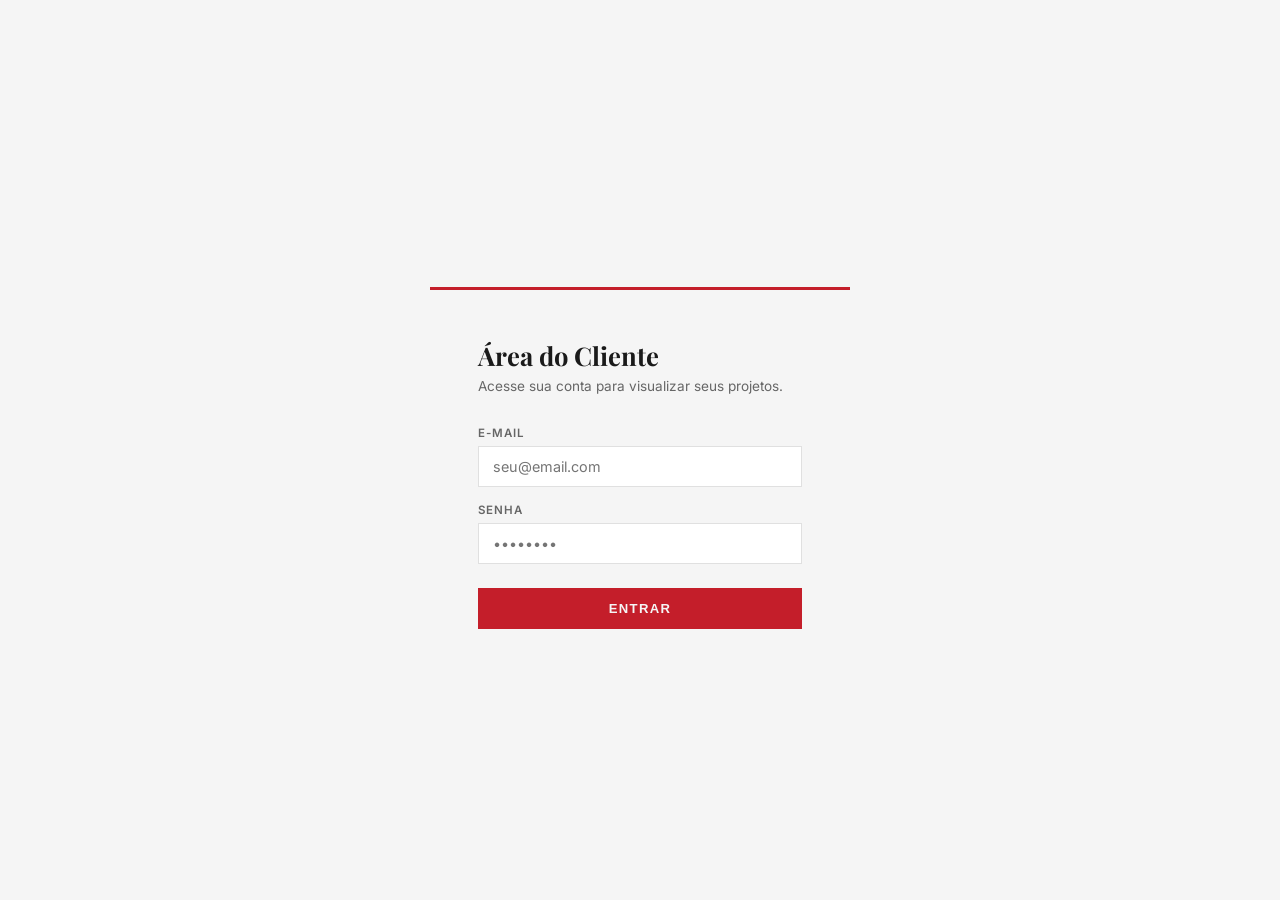
==== cliente.html @ 35e27d4b "primeiro commit; site minas consultoria" ====
<!DOCTYPE html>
<html lang="pt-BR">
<head>
  <meta charset="UTF-8">
  <meta name="viewport" content="width=device-width, initial-scale=1.0">
  <title>Minas Consultoria — Área do Cliente</title>
  <link href="https://fonts.googleapis.com/css2?family=Playfair+Display:wght@400;600;700&family=Inter:wght@300;400;500;600&display=swap" rel="stylesheet">
  <link rel="stylesheet" href="css/style.css">
</head>
<body>

  <!-- LOGIN -->
  <div id="page-login" class="page active">
    <div class="login-page">
      <div class="login-box">
        <h2>Área do Cliente</h2>
        <p>Acesse sua conta para visualizar seus projetos.</p>

        <div class="login-field">
          <label>E-mail</label>
          <input type="email" id="login-email" placeholder="seu@email.com">
        </div>
        <div class="login-field">
          <label>Senha</label>
          <input type="password" id="login-pass" placeholder="••••••••">
        </div>
        <p class="login-error" id="login-error">E-mail ou senha incorretos.</p>
        <button class="btn-primary btn-full" onclick="doLogin()">Entrar</button>
      </div>
    </div>
  </div>

  <!-- DASHBOARD -->
  <div id="page-dashboard" class="page">
    <div class="dashboard">
      <div class="sidebar">
        <div class="sidebar-logo">Minas<span>.</span>Portal</div>
        <div class="sidebar-nav">
          <div class="sidebar-item active">📁 Meus Projetos</div>
          <div class="sidebar-item">📄 Documentos</div>
          <div class="sidebar-item">🔔 Notificações</div>
          <div class="sidebar-item">⚙️ Minha Conta</div>
        </div>
        <div class="sidebar-logout">
          <button class="btn-logout" onclick="doLogout()">Sair</button>
        </div>
      </div>
      <div class="dash-main">
        <div class="dash-header">
          <h2>Bem-vindo, João Silva</h2>
          <p>Seus projetos e documentos técnicos estão disponíveis abaixo.</p>
        </div>
        <div class="projects-grid">
          <div class="project-card">
            <span class="project-new">Novo</span>
            <div class="project-card-icon">📋</div>
            <h4>Laudo Estrutural — Residência Contorno</h4>
            <p>Inspeção e análise de patologias. Relatório completo com recomendações técnicas.</p>
            <div class="project-date">Entregue em 10/06/2025 · PDF · 2.4 MB</div>
          </div>
          <div class="project-card">
            <div class="project-card-icon">🏗️</div>
            <h4>Projeto Estrutural — Galpão Industrial</h4>
            <p>Memória de cálculo, plantas de fôrma e detalhamento de armação.</p>
            <div class="project-date">Entregue em 22/04/2025 · PDF · 8.1 MB</div>
          </div>
        </div>
      </div>
    </div>
  </div>

  <script src="js/cliente.js"></script>
</body>
</html>
---- css/style.css ----
*, *::before, *::after { box-sizing: border-box; margin: 0; padding: 0; }

:root {
  --red: #C41E2A;
  --red-dark: #8C0E16;
  --black: #1A1A1A;
  --gray: #666;
  --light: #F5F5F5;
  --white: rgb(245, 245, 245);
  --rule: 1px solid #E0E0E0;
}

body { font-family: 'Inter', sans-serif; color: var(--black); background: var(--white); }

/* NAV */
nav {
  position: fixed; top: 0; width: 100%; background: var(--white);
  border-bottom: var(--rule); z-index: 100;
  display: flex; align-items: center; justify-content: space-between;
  padding: 0 60px; height: 64px;
}
.logo {
  font-family: 'Playfair Display', serif; font-size: 1.2rem;
  font-weight: 700; letter-spacing: 0.04em; color: var(--black);
  display: flex; align-items: center; gap: 10px;
}
.logo-bar { width: 4px; height: 22px; background: var(--red); display: inline-block; }
.nav-links { display: flex; gap: 36px; list-style: none; }
.nav-links a {
  font-size: 0.82rem; font-weight: 500; letter-spacing: 0.08em;
  text-transform: uppercase; color: var(--gray); text-decoration: none;
  cursor: pointer; transition: color 0.2s; padding-bottom: 2px;
  border-bottom: 2px solid transparent;
}
.nav-links a:hover, .nav-links a.active { color: var(--black); border-bottom-color: var(--red); }
.btn-login {
  font-size: 0.8rem; font-weight: 600; letter-spacing: 0.08em;
  text-transform: uppercase; background: var(--red); color: var(--white);
  border: none; padding: 9px 22px; cursor: pointer; transition: background 0.2s;
}
.btn-login:hover { background: var(--red-dark); }

/* PAGES */
.page { display: none; padding-top: 64px; min-height: 100vh; }
.page.active { display: block; }

/* DIVIDER */
.rule { width: 48px; height: 2px; background: var(--red); margin: 20px 0 28px; }
.rule.center { margin: 20px auto 28px; }

/* ===== HOME ===== */
.hero {
  height: calc(100vh - 64px); display: flex; align-items: center;
  padding: 0 60px; position: relative; overflow: hidden;
  background: var(--white);
}
.hero-content { max-width: 560px; z-index: 2; }
.hero-eyebrow {
  font-size: 0.75rem; font-weight: 600; letter-spacing: 0.16em;
  text-transform: uppercase; color: var(--red); margin-bottom: 20px;
}
.hero h1 {
  font-family: 'Playfair Display', serif; font-size: clamp(2.4rem, 5vw, 4rem);
  font-weight: 700; line-height: 1.12; color: var(--black); margin-bottom: 24px;
}
.hero h1 em { font-style: italic; color: var(--red); }
.hero p { font-size: 1rem; line-height: 1.7; color: var(--gray); max-width: 440px; margin-bottom: 36px; }
.btn-primary {
  display: inline-block; background: var(--red); color: var(--white);
  font-size: 0.82rem; font-weight: 600; letter-spacing: 0.1em;
  text-transform: uppercase; padding: 14px 32px; cursor: pointer;
  border: none; transition: background 0.2s;
}
.btn-primary:hover { background: var(--red-dark); }
.hero-image {
  position: absolute; right: 0; top: 0; bottom: 0; width: 46%;
  background: url('https://images.unsplash.com/photo-1504307651254-35680f356dfd?w=900&q=80') center/cover;
  filter: grayscale(100%);
}
.hero-image::after {
  content: ''; position: absolute; inset: 0;
  background: linear-gradient(to right, var(--white) 0%, transparent 60%);
}

/* stats */
.stats {
  display: flex; gap: 0; border-top: var(--rule); border-bottom: var(--rule);
}
.stat {
  flex: 1; padding: 40px 60px; border-right: var(--rule);
}
.stat:last-child { border-right: none; }
.stat-number {
  font-family: 'Playfair Display', serif; font-size: 2.6rem; font-weight: 700;
  color: var(--black); line-height: 1;
}
.stat-number span { color: var(--red); }
.stat-label { font-size: 0.8rem; color: var(--gray); margin-top: 8px; letter-spacing: 0.04em; }

/* services */
.section { padding: 80px 60px; }
.section-eyebrow {
  font-size: 0.72rem; font-weight: 600; letter-spacing: 0.16em;
  text-transform: uppercase; color: var(--red);
}
.section h2 {
  font-family: 'Playfair Display', serif; font-size: clamp(1.6rem, 3vw, 2.2rem);
  font-weight: 600; margin-top: 12px; line-height: 1.2;
}
.services-grid {
  display: grid; grid-template-columns: repeat(3, 1fr); gap: 1px;
  margin-top: 48px; border: var(--rule);
}
.service-card {
  padding: 36px 32px; border-right: var(--rule); border-bottom: var(--rule);
  transition: background 0.2s;
}
.service-card:hover { background: var(--light); }
.service-icon { font-size: 1.6rem; margin-bottom: 16px; }
.service-card h3 { font-size: 1rem; font-weight: 600; margin-bottom: 10px; }
.service-card p { font-size: 0.88rem; color: var(--gray); line-height: 1.6; }

/* ===== QUEM SOMOS ===== */
.about-hero {
  padding: 80px 60px; display: grid; grid-template-columns: 1fr 1fr; gap: 80px; align-items: center;
}
.about-hero img {
  width: 100%; aspect-ratio: 4/3; object-fit: cover; filter: grayscale(100%);
  transition: filter 0.4s;
}
.about-hero img:hover { filter: grayscale(0%); }
.about-text p { font-size: 0.95rem; line-height: 1.8; color: var(--gray); margin-bottom: 16px; }
.team-section { background: var(--light); padding: 80px 60px; }
.team-grid { display: grid; grid-template-columns: repeat(3, 1fr); gap: 32px; margin-top: 48px; }
.team-card { background: var(--white); overflow: hidden; }
.team-photo {
  width: 100%; aspect-ratio: 1; object-fit: cover;
  filter: grayscale(100%); transition: filter 0.4s;
}
.team-photo:hover { filter: grayscale(0%); }
.team-info { padding: 20px; border-top: 2px solid var(--red); }
.team-info h4 { font-size: 0.95rem; font-weight: 600; }
.team-info p { font-size: 0.8rem; color: var(--gray); margin-top: 4px; }

/* ===== TRABALHE CONOSCO ===== */
.jobs-header { padding: 80px 60px 40px; max-width: 700px; }
.jobs-header p { font-size: 0.95rem; line-height: 1.8; color: var(--gray); margin-top: 12px; }
.jobs-list { padding: 0 60px 80px; display: flex; flex-direction: column; gap: 1px; }
.job-item {
  border: var(--rule); padding: 28px 32px;
  display: flex; justify-content: space-between; align-items: center;
  transition: background 0.2s; cursor: pointer;
}
.job-item:hover { background: var(--light); }
.job-title { font-size: 1rem; font-weight: 600; }
.job-meta { font-size: 0.8rem; color: var(--gray); margin-top: 4px; }
.job-tag {
  font-size: 0.72rem; font-weight: 600; letter-spacing: 0.08em;
  text-transform: uppercase; border: 1px solid var(--red); color: var(--red);
  padding: 5px 14px;
}
.form-section { background: var(--light); padding: 60px; }
.form-section h3 { font-family: 'Playfair Display', serif; font-size: 1.4rem; margin-bottom: 8px; }
.form-section p { font-size: 0.88rem; color: var(--gray); margin-bottom: 32px; }
.form-grid { display: grid; grid-template-columns: 1fr 1fr; gap: 16px; max-width: 700px; }
.form-grid.full { grid-template-columns: 1fr; }
.form-field { display: flex; flex-direction: column; gap: 6px; }
.form-field label { font-size: 0.75rem; font-weight: 600; letter-spacing: 0.08em; text-transform: uppercase; color: var(--gray); }
.form-field input, .form-field select, .form-field textarea {
  border: var(--rule); background: var(--white); padding: 10px 14px;
  font-family: 'Inter', sans-serif; font-size: 0.9rem; color: var(--black);
  outline: none; transition: border-color 0.2s;
}
.form-field input:focus, .form-field select:focus, .form-field textarea:focus {
  border-color: var(--red);
}
.form-field textarea { resize: vertical; min-height: 100px; }
.form-submit { margin-top: 20px; }

/* ===== LOGIN ===== */
.login-page {
  min-height: calc(100vh - 64px); display: flex; align-items: center;
  justify-content: center; background: var(--light);
}
.login-box { background: var(--white); width: 420px; padding: 48px; border-top: 3px solid var(--red); }
.login-box h2 { font-family: 'Playfair Display', serif; font-size: 1.6rem; margin-bottom: 6px; }
.login-box p { font-size: 0.85rem; color: var(--gray); margin-bottom: 32px; }
.login-field { display: flex; flex-direction: column; gap: 6px; margin-bottom: 16px; }
.login-field label { font-size: 0.72rem; font-weight: 600; letter-spacing: 0.08em; text-transform: uppercase; color: var(--gray); }
.login-field input {
  border: var(--rule); padding: 11px 14px; font-family: 'Inter', sans-serif;
  font-size: 0.9rem; outline: none; transition: border-color 0.2s;
}
.login-field input:focus { border-color: var(--red); }
.login-error { font-size: 0.82rem; color: var(--red); margin-bottom: 12px; display: none; }
.login-types { display: flex; gap: 0; margin-bottom: 28px; border: var(--rule); }
.login-type-btn {
  flex: 1; padding: 10px; font-size: 0.78rem; font-weight: 600;
  letter-spacing: 0.06em; text-transform: uppercase; background: none;
  border: none; cursor: pointer; color: var(--gray); transition: all 0.2s;
}
.login-type-btn.active { background: var(--red); color: var(--white); }
.btn-full { width: 100%; padding: 13px; margin-top: 8px; }

/* ===== DASHBOARD CLIENTE ===== */
.dashboard { min-height: calc(100vh - 64px); display: flex; }
.sidebar {
  width: 240px; background: var(--black); padding: 40px 0;
  display: flex; flex-direction: column;
}
.sidebar-logo {
  font-family: 'Playfair Display', serif; color: var(--white);
  font-size: 1rem; padding: 0 28px 32px; border-bottom: 1px solid #333;
  letter-spacing: 0.04em;
}
.sidebar-logo span { color: var(--red); }
.sidebar-nav { padding: 24px 0; flex: 1; }
.sidebar-item {
  display: flex; align-items: center; gap: 12px;
  padding: 13px 28px; font-size: 0.85rem; color: #aaa;
  cursor: pointer; transition: all 0.2s; border-left: 3px solid transparent;
}
.sidebar-item:hover, .sidebar-item.active { color: var(--white); border-left-color: var(--red); background: rgba(255,255,255,0.04); }
.sidebar-logout { padding: 28px; border-top: 1px solid #333; }
.btn-logout {
  width: 100%; padding: 10px; background: none; border: 1px solid #444;
  color: #aaa; font-size: 0.78rem; font-weight: 600; letter-spacing: 0.06em;
  text-transform: uppercase; cursor: pointer; transition: all 0.2s;
}
.btn-logout:hover { border-color: var(--red); color: var(--red); }
.dash-main { flex: 1; padding: 48px; overflow-y: auto; }
.dash-header { margin-bottom: 40px; }
.dash-header h2 { font-family: 'Playfair Display', serif; font-size: 1.8rem; }
.dash-header p { font-size: 0.88rem; color: var(--gray); margin-top: 6px; }
.projects-grid { display: grid; grid-template-columns: repeat(auto-fill, minmax(280px, 1fr)); gap: 20px; }
.project-card {
  border: var(--rule); padding: 28px; cursor: pointer;
  transition: all 0.2s; position: relative;
}
.project-card:hover { border-color: var(--red); box-shadow: 0 4px 20px rgba(196,30,42,0.08); }
.project-card-icon { font-size: 1.8rem; margin-bottom: 16px; }
.project-card h4 { font-size: 0.95rem; font-weight: 600; margin-bottom: 6px; }
.project-card p { font-size: 0.8rem; color: var(--gray); line-height: 1.5; }
.project-date { font-size: 0.72rem; color: var(--gray); margin-top: 16px; padding-top: 14px; border-top: var(--rule); letter-spacing: 0.04em; }
.project-new { position: absolute; top: 16px; right: 16px; background: var(--red); color: var(--white); font-size: 0.65rem; font-weight: 600; letter-spacing: 0.1em; text-transform: uppercase; padding: 3px 9px; }

/* ===== DASHBOARD ADM ===== */
.adm-content { padding: 0; }
.adm-tabs { display: flex; border-bottom: var(--rule); margin-bottom: 36px; }
.adm-tab {
  padding: 14px 28px; font-size: 0.82rem; font-weight: 600;
  letter-spacing: 0.06em; text-transform: uppercase; cursor: pointer;
  color: var(--gray); border-bottom: 3px solid transparent; transition: all 0.2s;
}
.adm-tab.active { color: var(--black); border-bottom-color: var(--red); }
.clients-table { width: 100%; border-collapse: collapse; }
.clients-table th {
  font-size: 0.72rem; font-weight: 600; letter-spacing: 0.1em;
  text-transform: uppercase; color: var(--gray); text-align: left;
  padding: 12px 16px; border-bottom: var(--rule); background: var(--light);
}
.clients-table td { padding: 14px 16px; border-bottom: var(--rule); font-size: 0.88rem; }
.clients-table tr:hover td { background: var(--light); }
.status-badge {
  font-size: 0.7rem; font-weight: 600; letter-spacing: 0.08em; text-transform: uppercase;
  padding: 3px 10px; border-radius: 0;
}
.status-badge.ativo { background: #E8F5E9; color: #2E7D32; }
.status-badge.pendente { background: #FFF3E0; color: #E65100; }
.btn-sm {
  font-size: 0.72rem; font-weight: 600; letter-spacing: 0.06em; text-transform: uppercase;
  padding: 6px 14px; border: 1px solid var(--red); color: var(--red);
  background: none; cursor: pointer; transition: all 0.2s;
}
.btn-sm:hover { background: var(--red); color: var(--white); }

.upload-form { max-width: 560px; }
.upload-form h3 { font-family: 'Playfair Display', serif; font-size: 1.3rem; margin-bottom: 24px; }
.upload-drop {
  border: 2px dashed #ccc; padding: 48px 32px; text-align: center;
  margin-bottom: 20px; cursor: pointer; transition: border-color 0.2s;
}
.upload-drop:hover { border-color: var(--red); }
.upload-drop p { color: var(--gray); font-size: 0.88rem; margin-top: 10px; }
.upload-drop span { font-size: 2rem; }

/* TOAST */
.toast {
  position: fixed; bottom: 28px; right: 28px; background: var(--black);
  color: var(--white); padding: 14px 24px; font-size: 0.85rem;
  transform: translateY(80px); opacity: 0; transition: all 0.3s; z-index: 999;
  border-left: 3px solid var(--red);
}
.toast.show { transform: translateY(0); opacity: 1; }

.carousel {
  position: relative;
  width: 100%;
  height: 100%;
}

.carousel-slide {
  position: absolute;
  inset: 0;
  background-size: cover;
  background-position: center;
  opacity: 0;
  transition: opacity 1s ease;
}

.carousel-slide.active {
  opacity: 1;
}
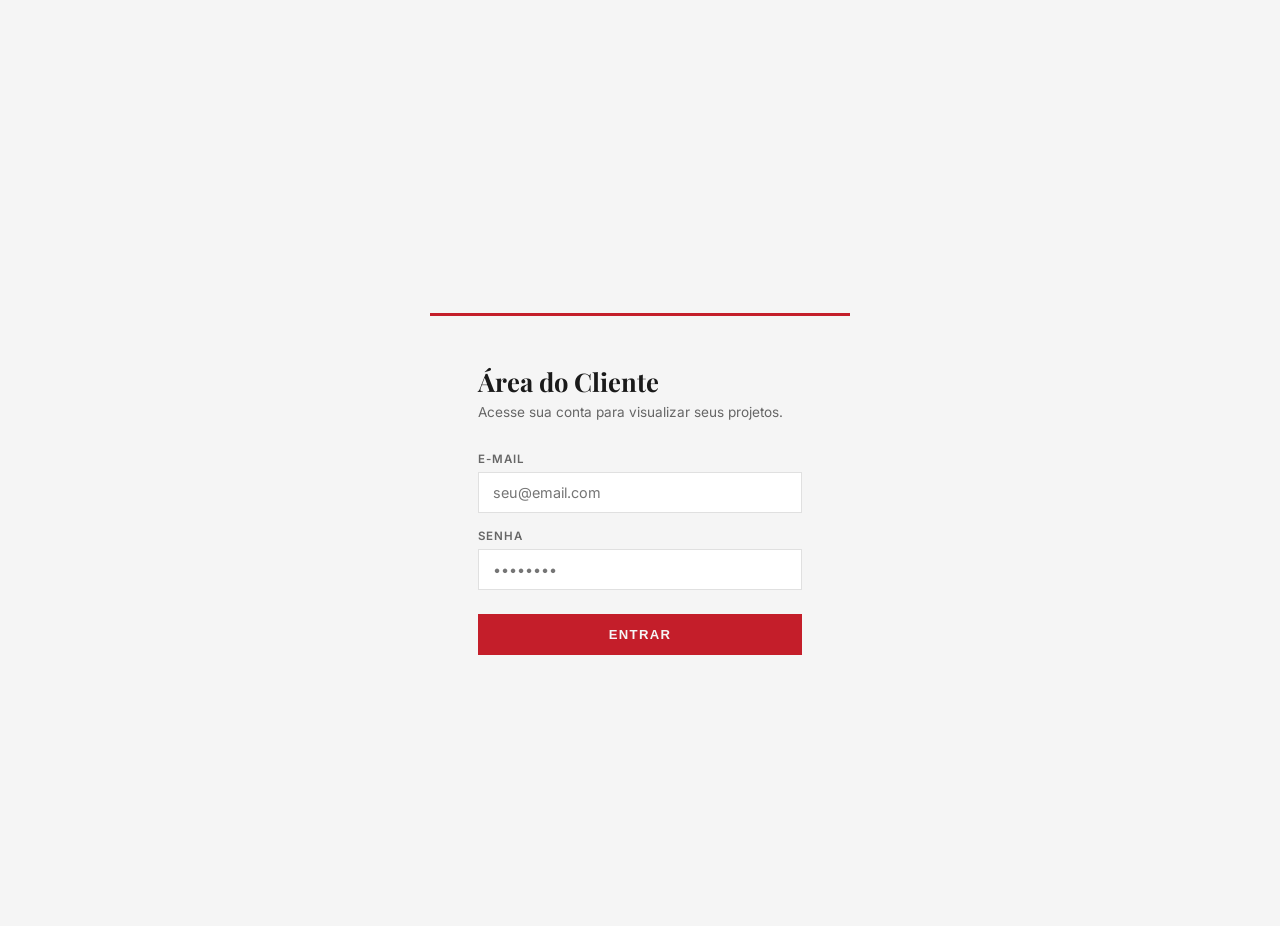
==== commit 2f2f9a90: "backend fastapi + mysql integrado" ====
--- a/cliente.html
+++ b/cliente.html
@@ -47,7 +47,7 @@
       </div>
       <div class="dash-main">
         <div class="dash-header">
-          <h2>Bem-vindo, João Silva</h2>
+          <h2>Bem-vindo, Ryan</h2>
           <p>Seus projetos e documentos técnicos estão disponíveis abaixo.</p>
         </div>
         <div class="projects-grid">
--- a/css/style.css
+++ b/css/style.css
@@ -17,7 +17,7 @@
   position: fixed; top: 0; width: 100%; background: var(--white);
   border-bottom: var(--rule); z-index: 100;
   display: flex; align-items: center; justify-content: space-between;
-  padding: 0 60px; height: 64px;
+  padding: 0 60px; height: 90px;
 }
 .logo {
   font-family: 'Playfair Display', serif; font-size: 1.2rem;
@@ -41,7 +41,7 @@
 .btn-login:hover { background: var(--red-dark); }
 
 /* PAGES */
-.page { display: none; padding-top: 64px; min-height: 100vh; }
+.page { display: none; padding-top: 90px; min-height: 100vh; }
 .page.active { display: block; }
 
 /* DIVIDER */
@@ -98,27 +98,78 @@
 .stat-label { font-size: 0.8rem; color: var(--gray); margin-top: 8px; letter-spacing: 0.04em; }
 
 /* services */
-.section { padding: 80px 60px; }
-.section-eyebrow {
-  font-size: 0.72rem; font-weight: 600; letter-spacing: 0.16em;
-  text-transform: uppercase; color: var(--red);
-}
-.section h2 {
-  font-family: 'Playfair Display', serif; font-size: clamp(1.6rem, 3vw, 2.2rem);
-  font-weight: 600; margin-top: 12px; line-height: 1.2;
-}
-.services-grid {
-  display: grid; grid-template-columns: repeat(3, 1fr); gap: 1px;
-  margin-top: 48px; border: var(--rule);
-}
-.service-card {
-  padding: 36px 32px; border-right: var(--rule); border-bottom: var(--rule);
-  transition: background 0.2s;
-}
-.service-card:hover { background: var(--light); }
-.service-icon { font-size: 1.6rem; margin-bottom: 16px; }
-.service-card h3 { font-size: 1rem; font-weight: 600; margin-bottom: 10px; }
-.service-card p { font-size: 0.88rem; color: var(--gray); line-height: 1.6; }
+.section{
+    padding:80px 60px;
+    max-width:1400px;
+    margin:auto;
+}
+.section-eyebrow{
+    font-size:.75rem;
+    font-weight:600;
+    letter-spacing:.18em;
+    text-transform:uppercase;
+    color:var(--red);
+}
+.section h2{
+    font-family:'Playfair Display', serif;
+    font-size:clamp(2rem,4vw,3rem);
+    font-weight:700;
+    margin-top:12px;
+    color:var(--black);
+}
+.services-grid{
+    display:grid;
+    grid-template-columns:repeat(auto-fit,minmax(320px,1fr));
+    gap:30px;
+    margin-top:55px;
+}
+.service-card{
+    background:#fff;
+    border-radius:14px;
+    padding:38px 32px;
+    box-shadow:0 10px 30px rgba(0,0,0,.08);
+    border:1px solid #ececec;
+    transition:all .35s ease;
+    position:relative;
+    overflow:hidden;
+}
+.service-card::before{
+    content:"";
+    position:absolute;
+    top:0;
+    left:0;
+    width:6px;
+    height:100%;
+    background:var(--red);
+    transform:scaleY(0);
+    transform-origin:top;
+    transition:.35s;
+}
+.service-card:hover{
+    transform:translateY(-8px);
+    box-shadow:0 18px 40px rgba(0,0,0,.14);
+}
+
+.service-card:hover::before{
+    transform:scaleY(1);
+}
+.service-card h3{
+    font-family:'Playfair Display', serif;
+    font-size:1.45rem;
+    margin-bottom:18px;
+    color:#1b2f4a;
+}
+.service-card p{
+    color:#666;
+    line-height:1.8;
+    font-size:.95rem;
+}
+.service-card img{
+    width:100%;
+    height:170px;
+    object-fit:cover;
+}
+
 
 /* ===== QUEM SOMOS ===== */
 .about-hero {
@@ -310,4 +361,37 @@
 
 .carousel-slide.active {
   opacity: 1;
+}
+
+footer#trabalhe-conosco {
+  background: var(--black); padding: 80px 60px; color: #fff;
+}
+
+footer#trabalhe-conosco h2,
+footer#trabalhe-conosco h3,
+footer#trabalhe-conosco label,
+footer#trabalhe-conosco p {
+  color: #fff;
+}
+
+footer#trabalhe-conosco .section-eyebrow {
+  color: var(--red);
+}
+
+footer#trabalhe-conosco input,
+footer#trabalhe-conosco select,
+footer#trabalhe-conosco textarea {
+  background: rgba(255,255,255,0.1);
+  border: 1px solid rgba(255,255,255,0.3);
+  color: #fff;
+}
+
+footer#trabalhe-conosco .form-section {
+  background: transparent;
+  padding: 0;
+  margin-top: 40px;
+}
+
+footer#trabalhe-conosco .jobs-header {
+  padding: 0 0 40px 0;
 }
